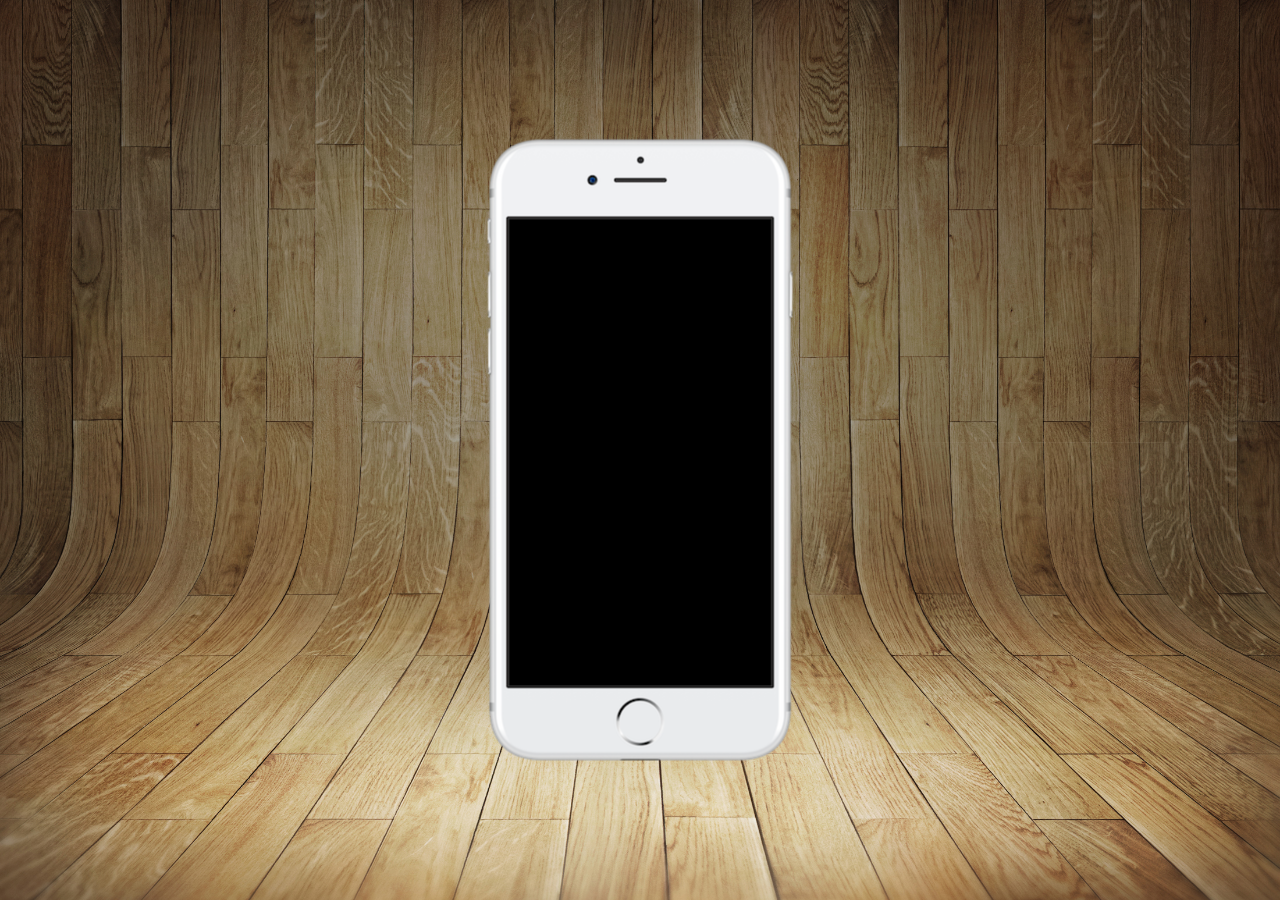
==== index.html @ 43955c8c "atualizei a pagina inicial" ====
<!DOCTYPE html>
<html lang="pt-br">
<head>
    <meta charset="UTF-8">
    <meta name="viewport" content="width=device-width, initial-scale=1.0">
    <title>Projeto de Redes Sociais</title>
    <link rel="stylesheet" href="style.css">
    <link rel="shortcut icon" href="pacote-d013/favicon.ico" type="image/x-icon">
</head>
<body>
    <main>
        <section id="telefone"></section>
        <section id="redes-sociais"></section>
    </main>
</body>
</html>
---- style.css ----
@charset "UTF-8";

*{
    margin: 0px;
    padding: 0px;
    font-family: Arial, Helvetica, sans-serif;
}

html, body{
    height: 100vh;
    width: 100vw;
    background-image: url('imagens/fundo-madeira.jpg');
    background-repeat: no-repeat;
    background-position: top center;
    background-size: cover;
    background-attachment: fixed;
}

main{
    height: 100vh;
    position: relative;
}

#telefone{
    position: absolute;
    top: 50%;
    left: 50%;
    transform: translate(-50%, -50%);
    height: 627px;
    width: 311px;
    background-image: url('imagens/frame-iphone.png');
    background-repeat: no-repeat;
    background-position: center center;
}
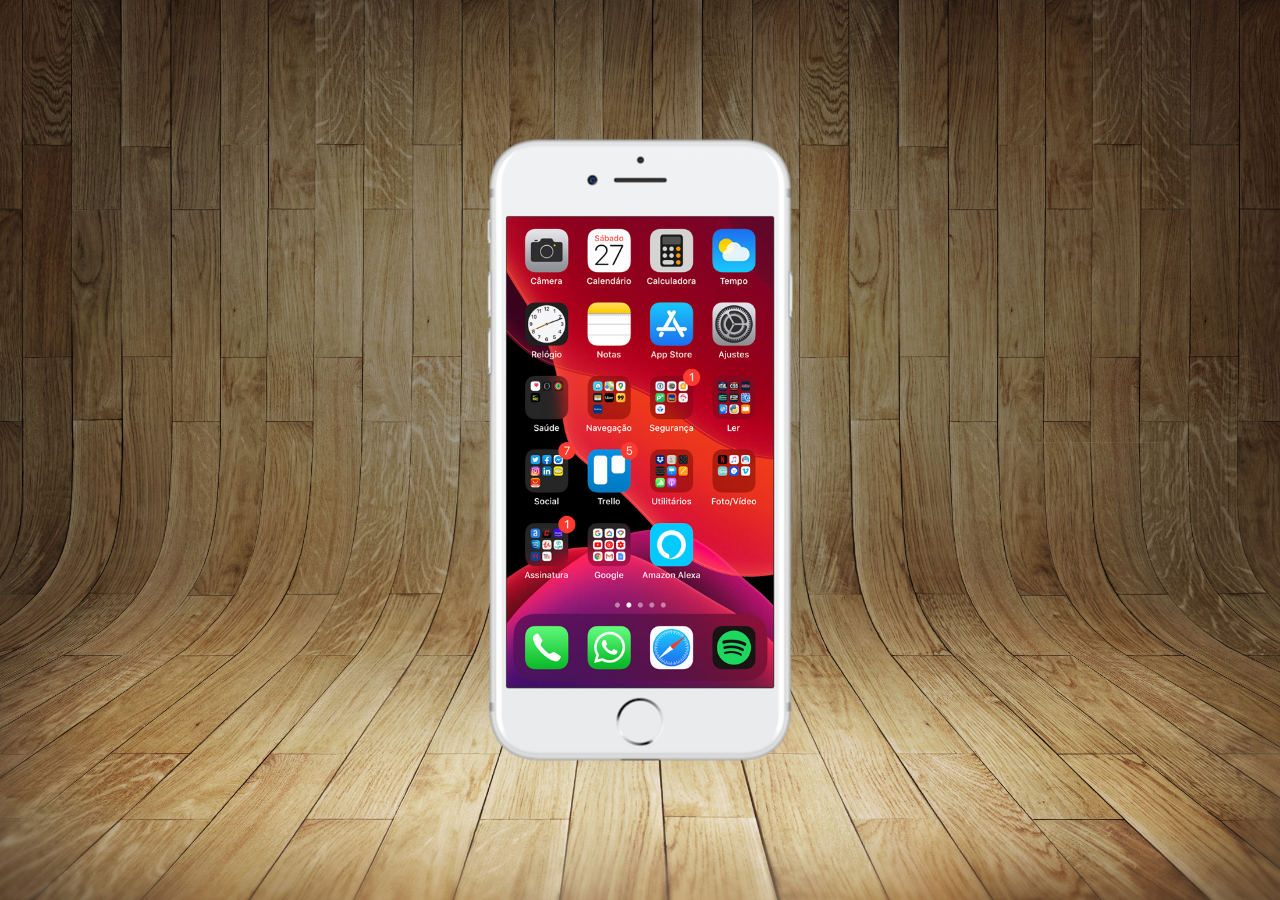
==== commit 0e0e9fff: "criei a tela home" ====
--- a/index.html
+++ b/index.html
@@ -9,7 +9,9 @@
 </head>
 <body>
     <main>
-        <section id="telefone"></section>
+        <section id="telefone">
+            <iframe src="home.html" name="tela" id="tela" frameborder="0"></iframe>
+        </section>
         <section id="redes-sociais"></section>
     </main>
 </body>
--- a/style.css
+++ b/style.css
@@ -31,4 +31,12 @@
     background-image: url('imagens/frame-iphone.png');
     background-repeat: no-repeat;
     background-position: center center;
+}
+
+#tela{
+    position: relative;
+    top: 80px;
+    left: 22px;
+    width: 267px;
+    height: 471px;
 }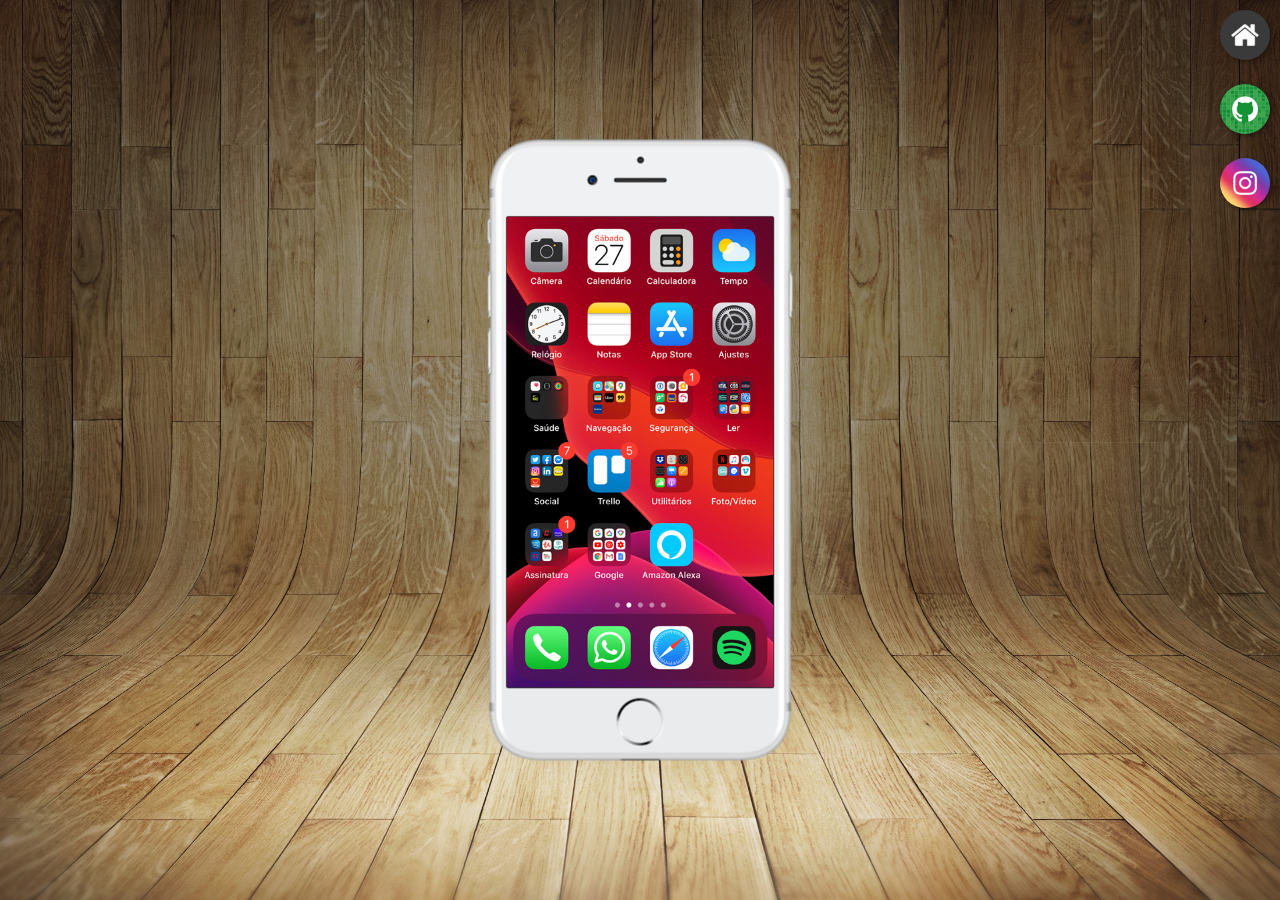
==== commit ff9498a4: "coloquei os botões para as redes" ====
--- a/index.html
+++ b/index.html
@@ -10,9 +10,13 @@
 <body>
     <main>
         <section id="telefone">
-            <iframe src="home.html" name="tela" id="tela" frameborder="0"></iframe>
+            <iframe src="home.html" name="tela" id="tela" frameborder="0">Seunavegador não é compatível com isso</iframe>
         </section>
-        <section id="redes-sociais"></section>
+        <section id="redes-sociais">
+            <a href="#" target="tela"><img src="imagens/logo-home.jpg" alt="Home"></a> <br>
+            <a href="#" target="tela"><img src="imagens/logo-github.jpg" alt="GitHub"></a> <br>
+            <a href="#" target="tela"><img src="imagens/logo-instagram.jpg" alt="Instagram"></a>
+        </section>
     </main>
 </body>
 </html>--- a/style.css
+++ b/style.css
@@ -39,4 +39,24 @@
     left: 22px;
     width: 267px;
     height: 471px;
-}+}
+
+#redes-sociais{
+    text-align: right;
+}
+
+#redes-sociais img:hover{
+    border: 2px solid rgba(255, 255, 255, 0.616);
+    transform: translate(-3px, -3px);
+    box-shadow: 5px 5px 10px rgba(0, 0, 0, 0.616);
+    transition: transform .5s;
+}
+
+#redes-sociais img{
+    width: 50px;
+    margin: 10px;
+    border-radius: 50%;
+    box-shadow: 2px 2px 5px rgba(0, 0, 0, 0.404);
+    box-sizing: border-box;
+}
+
